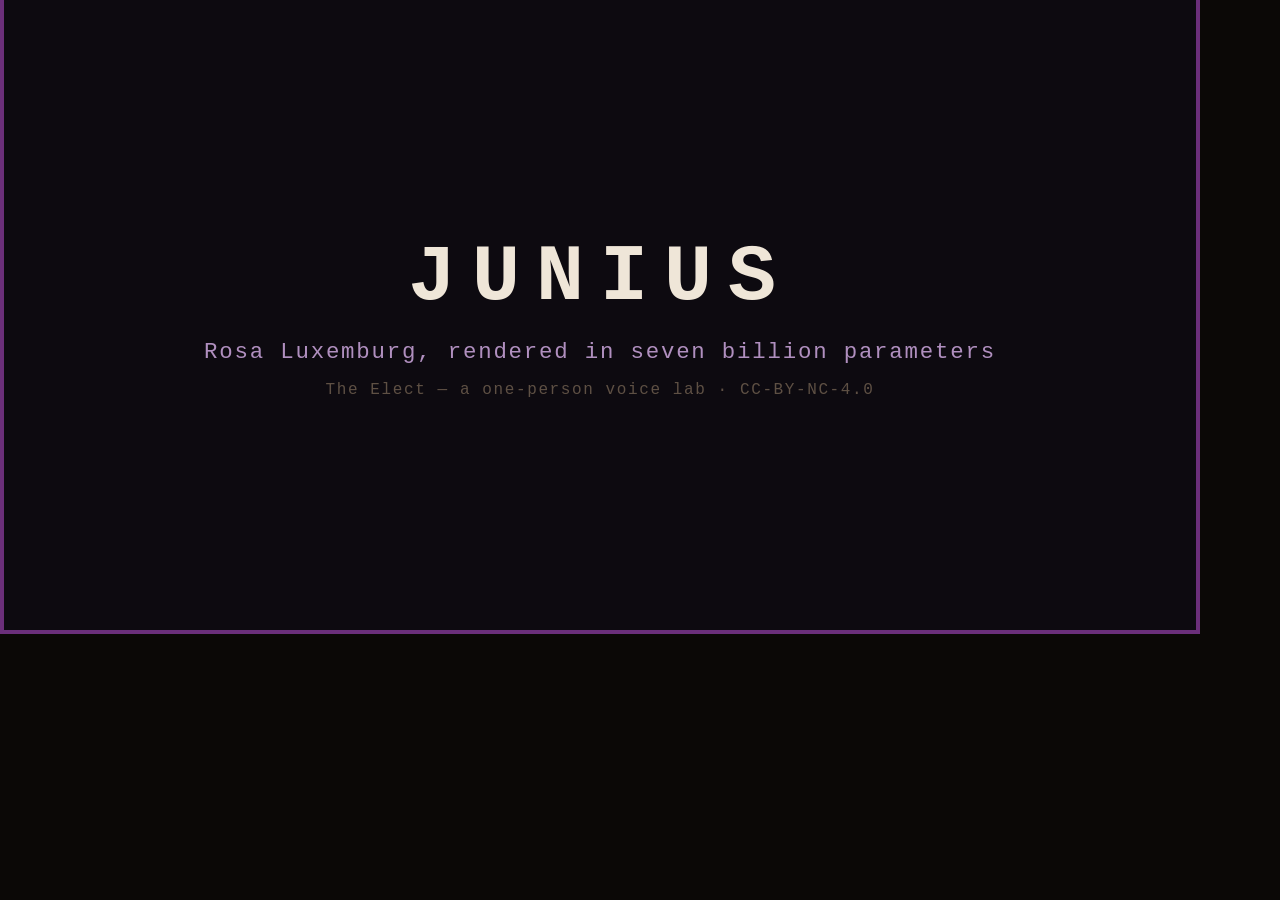
==== assets/og-card.html @ ac2314ce "The Elect: junius voice-model landing page (7B, public release 2026-06-17)" ====
<!DOCTYPE html>
<html lang="en">
<head>
<meta charset="UTF-8">
<meta name="viewport" content="width=device-width, initial-scale=1.0">
<title>OG Card — JUNIUS</title>
<style>
  body {
    width: 1200px; height: 630px; margin: 0; overflow: hidden;
    background: #0b0806;
    font-family: 'Courier New', monospace;
    display: flex; align-items: center; justify-content: center;
  }
  .card {
    width: 100%; height: 100%;
    display: flex; align-items: center; justify-content: center;
    flex-direction: column; gap: 1rem;
    border: 4px solid #6b2f7a;
    background: #0d0a10;
  }
  h1 { font-size: 5rem; color: #efe6d8; letter-spacing: 0.2em; margin: 0; }
  p  { font-size: 1.4rem; color: #b08fbf; letter-spacing: 0.08em; margin: 0; }
  small { font-size: 1rem; color: #5e5044; letter-spacing: 0.1em; }
</style>
</head>
<body>
<div class="card">
  <h1>JUNIUS</h1>
  <p>Rosa Luxemburg, rendered in seven billion parameters</p>
  <small>The Elect &mdash; a one-person voice lab &middot; CC-BY-NC-4.0</small>
</div>
</body>
</html>
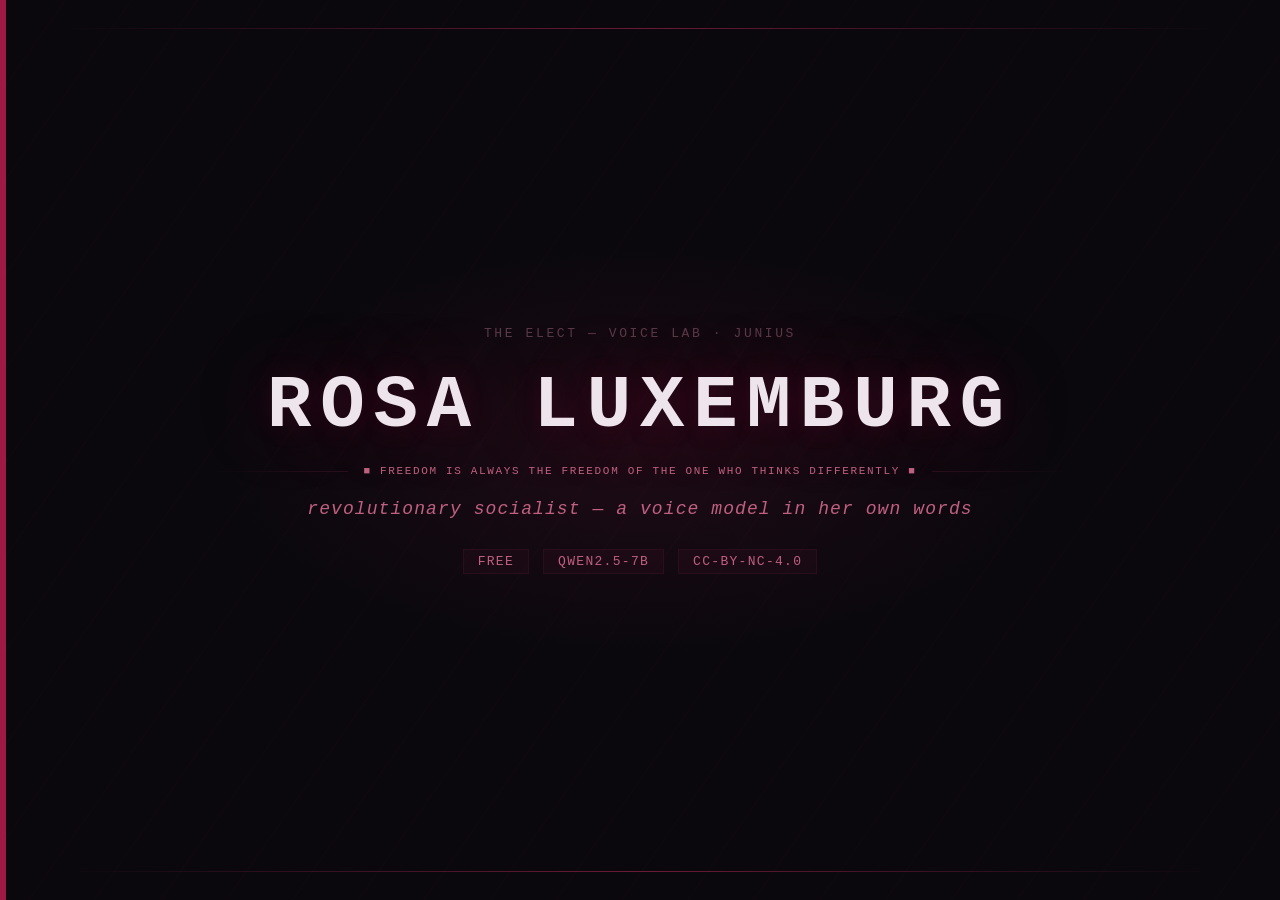
==== commit 75c5d910: "og-card: add person-name FB share card (Rosa Luxemburg)" ====
--- a/assets/og-card.html
+++ b/assets/og-card.html
@@ -2,32 +2,167 @@
 <html lang="en">
 <head>
 <meta charset="UTF-8">
-<meta name="viewport" content="width=device-width, initial-scale=1.0">
-<title>OG Card — JUNIUS</title>
+<meta name="viewport" content="width=1200">
 <style>
-  body {
-    width: 1200px; height: 630px; margin: 0; overflow: hidden;
-    background: #0b0806;
-    font-family: 'Courier New', monospace;
-    display: flex; align-items: center; justify-content: center;
+  * { box-sizing: border-box; margin: 0; padding: 0; }
+  html, body {
+    width: 1200px;
+    height: 630px;
+    overflow: hidden;
+    background: #0a080d;
+    font-family: 'Courier New', 'Lucida Console', monospace;
   }
+
+  /* Crimson diagonal grain */
+  .stripes {
+    position: absolute;
+    inset: 0;
+    background:
+      repeating-linear-gradient(
+        -55deg,
+        transparent 0px,
+        transparent 52px,
+        rgba(140, 20, 60, 0.025) 52px,
+        rgba(140, 20, 60, 0.025) 54px
+      );
+  }
+
+  /* Rose-crimson glow behind name */
+  .glow-blob {
+    position: absolute;
+    top: 50%;
+    left: 50%;
+    transform: translate(-50%, -50%);
+    width: 860px;
+    height: 420px;
+    background: radial-gradient(ellipse, rgba(180, 30, 80, 0.12) 0%, transparent 70%);
+    pointer-events: none;
+  }
+
   .card {
-    width: 100%; height: 100%;
-    display: flex; align-items: center; justify-content: center;
-    flex-direction: column; gap: 1rem;
-    border: 4px solid #6b2f7a;
-    background: #0d0a10;
+    position: absolute;
+    inset: 0;
+    display: flex;
+    flex-direction: column;
+    align-items: center;
+    justify-content: center;
+    padding: 60px 80px;
   }
-  h1 { font-size: 5rem; color: #efe6d8; letter-spacing: 0.2em; margin: 0; }
-  p  { font-size: 1.4rem; color: #b08fbf; letter-spacing: 0.08em; margin: 0; }
-  small { font-size: 1rem; color: #5e5044; letter-spacing: 0.1em; }
+
+  /* Top broadsheet rule */
+  .card::before {
+    content: '';
+    position: absolute;
+    top: 28px; left: 60px; right: 60px;
+    height: 1px;
+    background: linear-gradient(90deg, transparent, #6b1a35, transparent);
+  }
+
+  /* Bottom broadsheet rule */
+  .card::after {
+    content: '';
+    position: absolute;
+    bottom: 28px; left: 60px; right: 60px;
+    height: 1px;
+    background: linear-gradient(90deg, transparent, #6b1a35, transparent);
+  }
+
+  /* Crimson accent bar */
+  .accent-bar {
+    position: absolute;
+    left: 0; top: 0; bottom: 0;
+    width: 6px;
+    background: #9e1a44;
+  }
+
+  .lab-tag {
+    font-size: 13px;
+    letter-spacing: 0.2em;
+    color: #5a3a48;
+    text-transform: uppercase;
+    margin-bottom: 28px;
+  }
+
+  .name {
+    font-size: 74px;
+    font-weight: 700;
+    letter-spacing: 0.12em;
+    color: #ede4ec;
+    line-height: 1;
+    margin-bottom: 22px;
+    text-shadow:
+      0 0 80px rgba(180, 30, 80, 0.28),
+      0 0 30px rgba(180, 30, 80, 0.14);
+  }
+
+  .divider {
+    display: flex;
+    align-items: center;
+    gap: 16px;
+    width: 860px;
+    margin-bottom: 22px;
+  }
+
+  .div-line {
+    flex: 1;
+    height: 1px;
+    background: linear-gradient(90deg, transparent, #2a0f1a);
+  }
+
+  .div-line:last-child {
+    background: linear-gradient(90deg, #2a0f1a, transparent);
+  }
+
+  .div-mark {
+    color: #c06080;
+    font-size: 11px;
+    letter-spacing: 0.15em;
+    white-space: nowrap;
+  }
+
+  .epithet {
+    font-size: 18px;
+    color: #c06080;
+    letter-spacing: 0.06em;
+    font-style: italic;
+    margin-bottom: 30px;
+    text-align: center;
+  }
+
+  .tags {
+    display: flex;
+    gap: 14px;
+  }
+
+  .tag {
+    font-size: 13px;
+    color: #c06080;
+    border: 1px solid #2a0f1a;
+    padding: 4px 14px;
+    letter-spacing: 0.1em;
+    text-transform: uppercase;
+    background: rgba(180, 30, 80, 0.05);
+  }
 </style>
 </head>
 <body>
-<div class="card">
-  <h1>JUNIUS</h1>
-  <p>Rosa Luxemburg, rendered in seven billion parameters</p>
-  <small>The Elect &mdash; a one-person voice lab &middot; CC-BY-NC-4.0</small>
-</div>
+  <div class="stripes"></div>
+  <div class="accent-bar"></div>
+  <div class="glow-blob"></div>
+  <div class="card">
+    <div class="lab-tag">The Elect &mdash; Voice Lab &middot; Junius</div>
+    <div class="name">ROSA LUXEMBURG</div>
+    <div class="divider">
+      <span class="div-line"></span>
+      <span class="div-mark">&#x25A0; FREEDOM IS ALWAYS THE FREEDOM OF THE ONE WHO THINKS DIFFERENTLY &#x25A0;</span>
+      <span class="div-line"></span>
+    </div>
+    <div class="epithet">revolutionary socialist &mdash; a voice model in her own words</div>
+    <div class="tags">
+      <span class="tag">Free</span>
+      <span class="tag">Qwen2.5-7B</span>
+      <span class="tag">CC-BY-NC-4.0</span>
+    </div>
+  </div>
 </body>
 </html>
